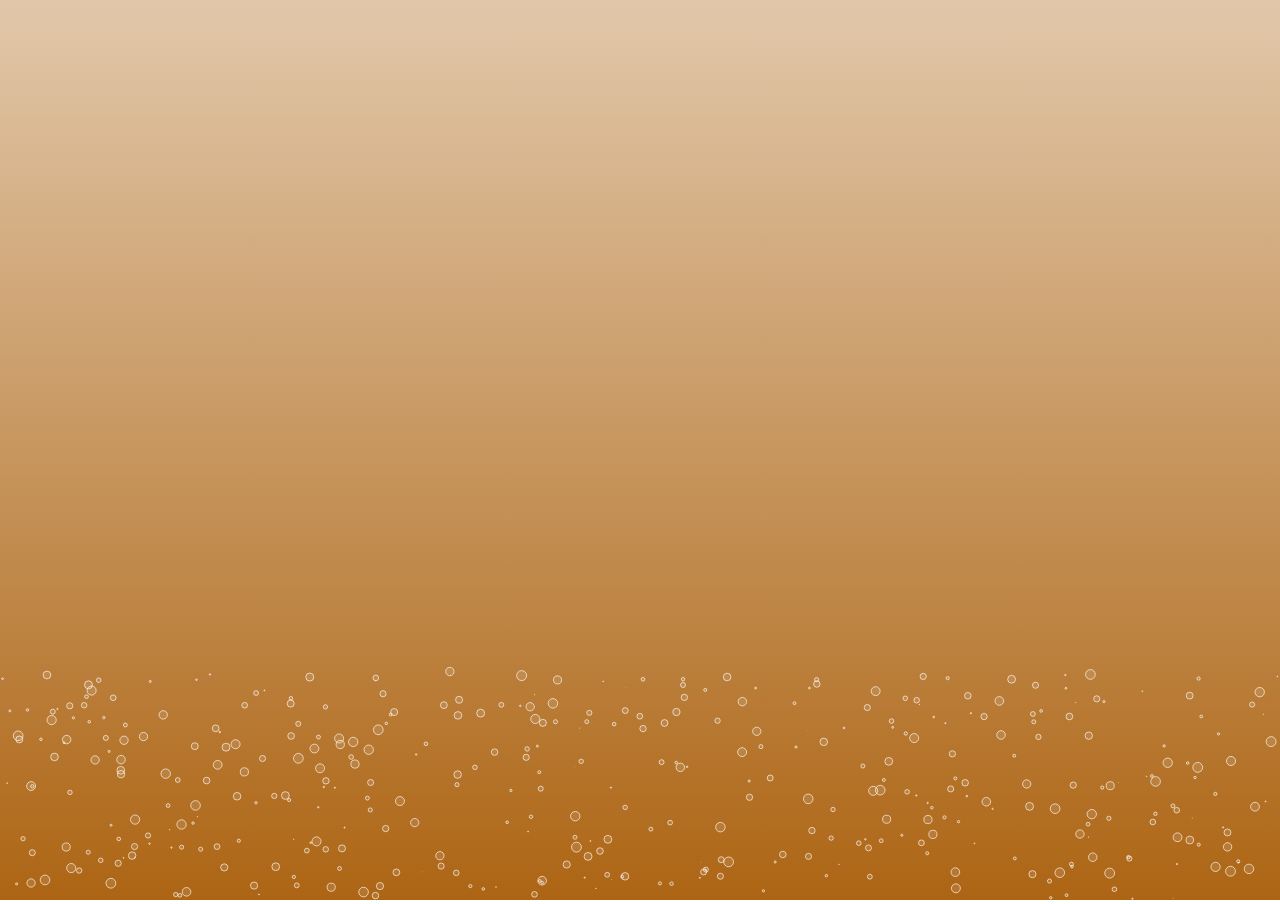
==== canvas sandbox/index.html @ 3c83bf69 "adding canvas sandbox" ====
<!DOCTYPE html>
<html lang="en">
<head>
	<meta charset="UTF-8">
	<title>Canvas Sandbox</title>
	<style>
		canvas{
        	width: 100%;
        	height: 100%;
            box-sizing: border-box;

			/* background: #000; */ 
			/* above bouncing circles demo bg */

			background: -webkit-linear-gradient(bottom, rgb(173, 101, 20) 0%, rgba(173, 101, 20, 0.36) 100%);
			background: -o-linear-gradient(bottom, rgb(173, 101, 20) 0%, rgba(173, 101, 20, 0.36) 100%);
			background: -ms-linear-gradient(bottom, rgb(173, 101, 20) 0%, rgba(173, 101, 20, 0.36) 100%);
			background: -moz-linear-gradient(bottom, rgb(173, 101, 20) 0%, rgba(173, 101, 20, 0.36) 100%);
			background: linear-gradient(to top, rgb(173, 101, 20) 0%, rgba(173, 101, 20, 0.36) 100%);
			/* above gradient to look like soda for tiny bubbles demo */
       }

		body {
			margin: 0;
			padding: 0;
			overflow: hidden;
		}
	</style>
</head>
<body>
	<canvas></canvas>

	<!-- uncomment the script you want to run -->
	
 	<!-- <script src="bouncing-bubbles.js"></script> -->
	<script src="tiny-bubbles.js"></script>

</body>
</html>
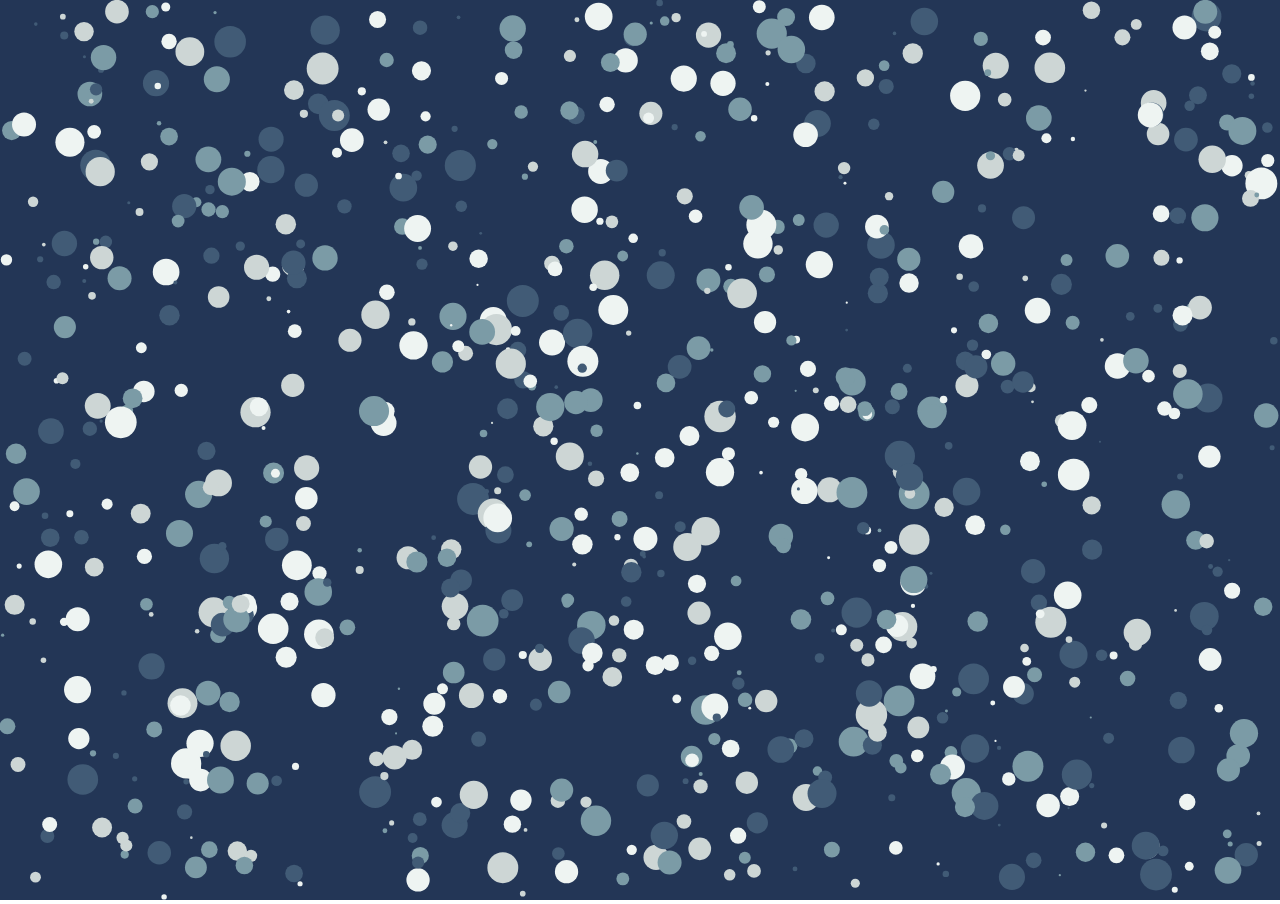
==== commit 886cc710: "adding interactive demo" ====
--- a/canvas sandbox/index.html
+++ b/canvas sandbox/index.html
@@ -9,15 +9,15 @@
         	height: 100%;
             box-sizing: border-box;
 
-			/* background: #000; */ 
+			background: #233656; 
 			/* above bouncing circles demo bg */
 
-			background: -webkit-linear-gradient(bottom, rgb(173, 101, 20) 0%, rgba(173, 101, 20, 0.36) 100%);
+/* 			background: -webkit-linear-gradient(bottom, rgb(173, 101, 20) 0%, rgba(173, 101, 20, 0.36) 100%);
 			background: -o-linear-gradient(bottom, rgb(173, 101, 20) 0%, rgba(173, 101, 20, 0.36) 100%);
 			background: -ms-linear-gradient(bottom, rgb(173, 101, 20) 0%, rgba(173, 101, 20, 0.36) 100%);
 			background: -moz-linear-gradient(bottom, rgb(173, 101, 20) 0%, rgba(173, 101, 20, 0.36) 100%);
 			background: linear-gradient(to top, rgb(173, 101, 20) 0%, rgba(173, 101, 20, 0.36) 100%);
-			/* above gradient to look like soda for tiny bubbles demo */
+ */			/* above gradient to look like soda for tiny bubbles demo */
        }
 
 		body {
@@ -31,9 +31,10 @@
 	<canvas></canvas>
 
 	<!-- uncomment the script you want to run -->
-	
+
  	<!-- <script src="bouncing-bubbles.js"></script> -->
-	<script src="tiny-bubbles.js"></script>
+	<!-- <script src="tiny-bubbles.js"></script> -->
+	<script src="bouncing-bubbles-mouse-interactive.js"></script>
 
 </body>
 </html>